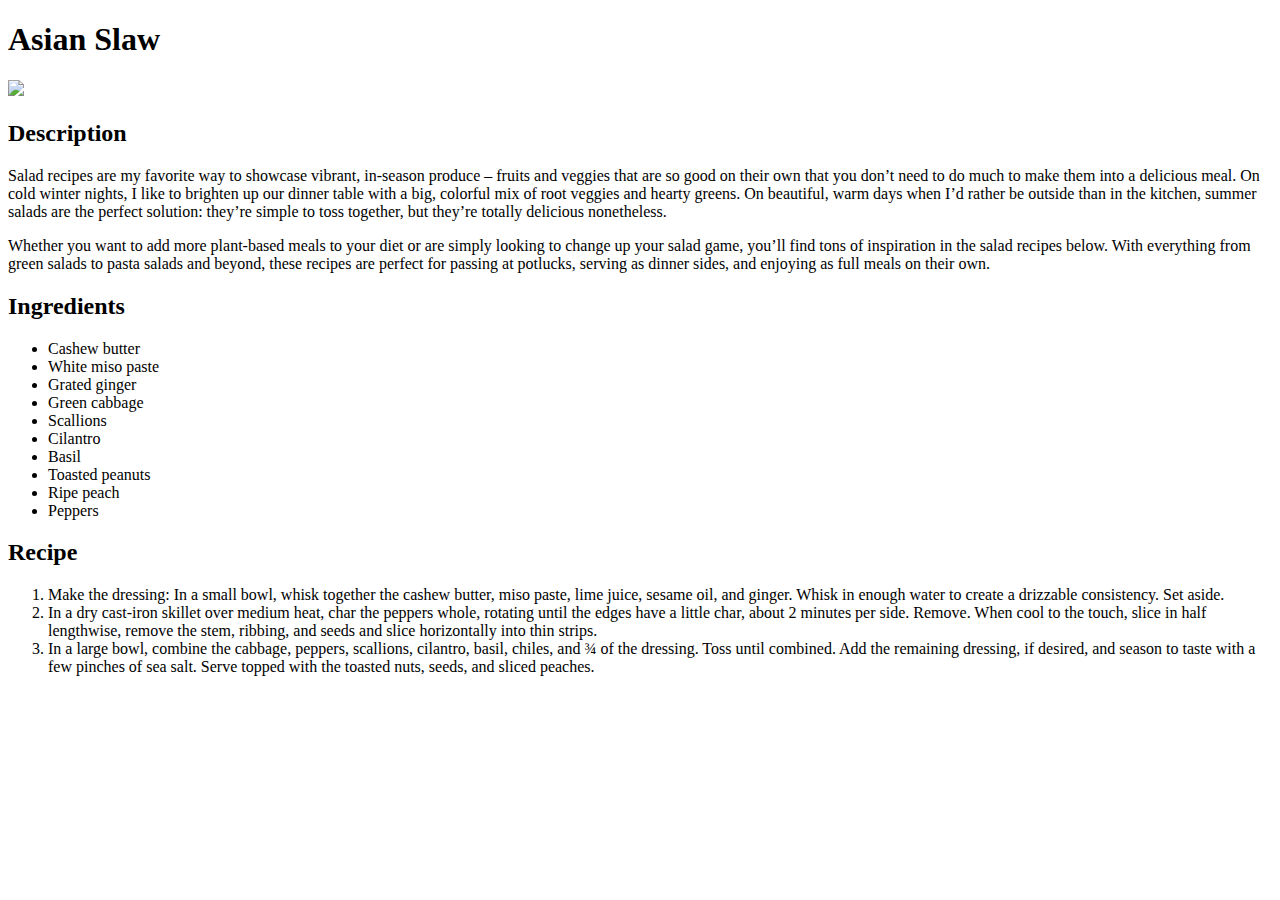
==== recipes/asianslaw.html @ 29acfb25 "Fix img syntax and make height auto for all" ====
<!DOCTYPE html>
<html lang="en">
<head>
    <meta charset="UTF-8">
    <meta http-equiv="X-UA-Compatible" content="IE=edge">
    <meta name="viewport" content="width=device-width, initial-scale=1.0">
    <title>Asian Slaw Recipe</title>
</head>
<body>
    <h1>Asian Slaw</h1>
    <img src="./images/asianslaw.jpg" width="300" height="auto">
    <h2>Description</h2>
    <p>Salad recipes are my favorite way to showcase vibrant, in-season produce – fruits and veggies that are so good on their own that you don’t need to do much to make them into a delicious meal. On cold winter nights, I like to brighten up our dinner table with a big, colorful mix of root veggies and hearty greens. On beautiful, warm days when I’d rather be outside than in the kitchen, summer salads are the perfect solution: they’re simple to toss together, but they’re totally delicious nonetheless.</p>
    <p>Whether you want to add more plant-based meals to your diet or are simply looking to change up your salad game, you’ll find tons of inspiration in the salad recipes below. With everything from green salads to pasta salads and beyond, these recipes are perfect for passing at potlucks, serving as dinner sides, and enjoying as full meals on their own.</p>
    <h2>Ingredients</h2>
    <ul>
        <li>Cashew butter</li>
        <li>White miso paste</li>
        <li>Grated ginger</li>
        <li>Green cabbage</li>
        <li>Scallions</li>
        <li>Cilantro</li>
        <li>Basil</li>
        <li>Toasted peanuts</li>
        <li>Ripe peach</li>
        <li>Peppers</li>
    </ul>
    <h2>Recipe</h2>
    <ol>
        <li>Make the dressing: In a small bowl, whisk together the cashew butter, miso paste, lime juice, sesame oil, and ginger. Whisk in enough water to create a drizzable consistency. Set aside.</li>
        <li>In a dry cast-iron skillet over medium heat, char the peppers whole, rotating until the edges have a little char, about 2 minutes per side. Remove. When cool to the touch, slice in half lengthwise, remove the stem, ribbing, and seeds and slice horizontally into thin strips.</li>
        <li>In a large bowl, combine the cabbage, peppers, scallions, cilantro, basil, chiles, and ¾ of the dressing. Toss until combined. Add the remaining dressing, if desired, and season to taste with a few pinches of sea salt. Serve topped with the toasted nuts, seeds, and sliced peaches.</li>
    </ol>
</body>
</html>
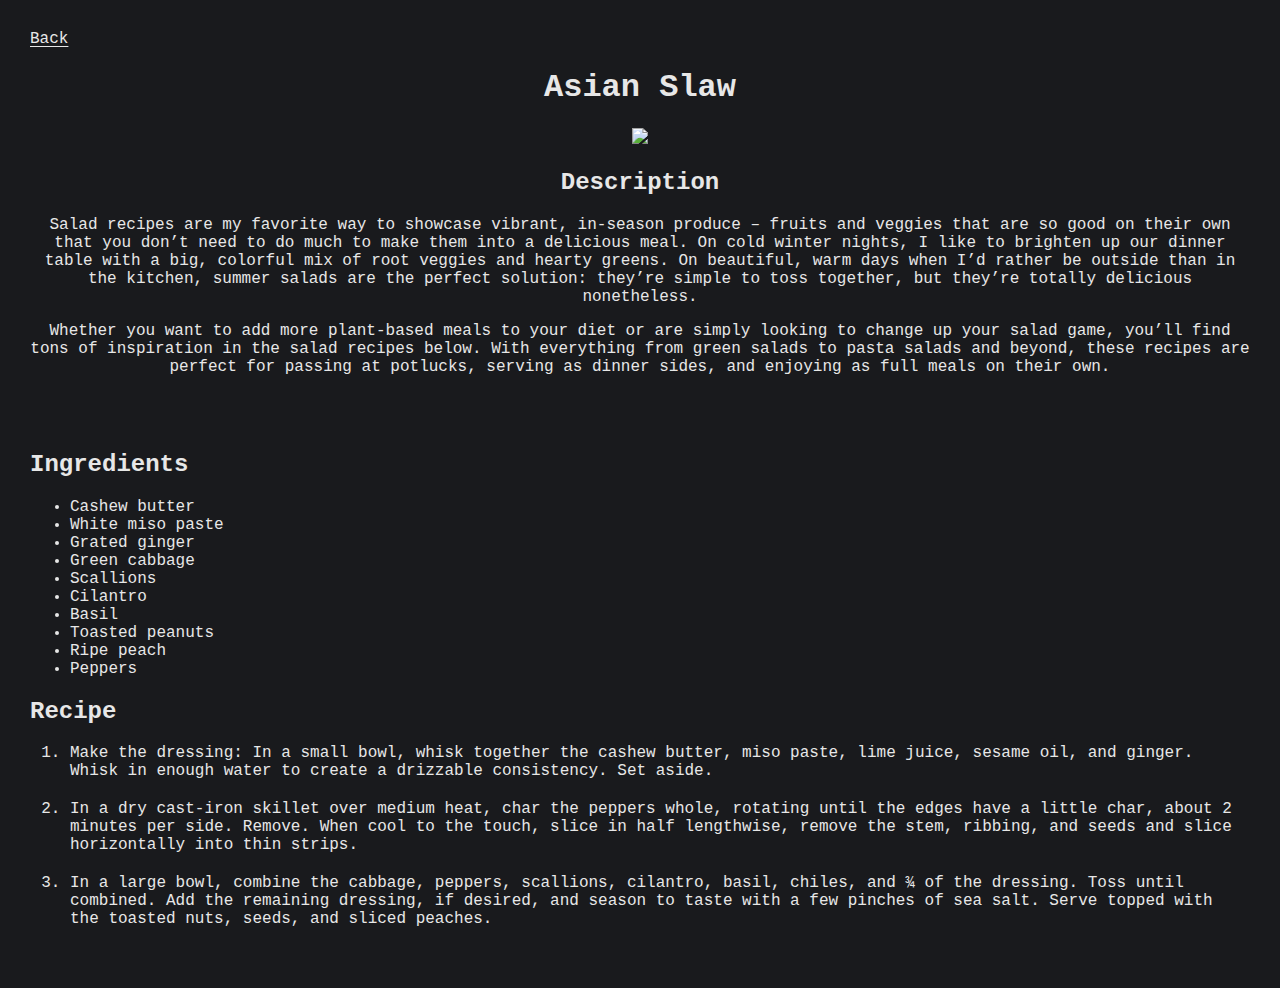
==== commit b58ae8a4: "Add styling to all pages and made back button" ====
--- a/recipes/asianslaw.html
+++ b/recipes/asianslaw.html
@@ -1,35 +1,41 @@
 <!DOCTYPE html>
 <html lang="en">
 <head>
+    <link rel="stylesheet" href="../odin-recipes.css">
     <meta charset="UTF-8">
     <meta http-equiv="X-UA-Compatible" content="IE=edge">
     <meta name="viewport" content="width=device-width, initial-scale=1.0">
     <title>Asian Slaw Recipe</title>
 </head>
-<body>
-    <h1>Asian Slaw</h1>
-    <img src="./images/asianslaw.jpg" width="300" height="auto">
-    <h2>Description</h2>
-    <p>Salad recipes are my favorite way to showcase vibrant, in-season produce – fruits and veggies that are so good on their own that you don’t need to do much to make them into a delicious meal. On cold winter nights, I like to brighten up our dinner table with a big, colorful mix of root veggies and hearty greens. On beautiful, warm days when I’d rather be outside than in the kitchen, summer salads are the perfect solution: they’re simple to toss together, but they’re totally delicious nonetheless.</p>
-    <p>Whether you want to add more plant-based meals to your diet or are simply looking to change up your salad game, you’ll find tons of inspiration in the salad recipes below. With everything from green salads to pasta salads and beyond, these recipes are perfect for passing at potlucks, serving as dinner sides, and enjoying as full meals on their own.</p>
-    <h2>Ingredients</h2>
-    <ul>
-        <li>Cashew butter</li>
-        <li>White miso paste</li>
-        <li>Grated ginger</li>
-        <li>Green cabbage</li>
-        <li>Scallions</li>
-        <li>Cilantro</li>
-        <li>Basil</li>
-        <li>Toasted peanuts</li>
-        <li>Ripe peach</li>
-        <li>Peppers</li>
-    </ul>
-    <h2>Recipe</h2>
-    <ol>
-        <li>Make the dressing: In a small bowl, whisk together the cashew butter, miso paste, lime juice, sesame oil, and ginger. Whisk in enough water to create a drizzable consistency. Set aside.</li>
-        <li>In a dry cast-iron skillet over medium heat, char the peppers whole, rotating until the edges have a little char, about 2 minutes per side. Remove. When cool to the touch, slice in half lengthwise, remove the stem, ribbing, and seeds and slice horizontally into thin strips.</li>
-        <li>In a large bowl, combine the cabbage, peppers, scallions, cilantro, basil, chiles, and ¾ of the dressing. Toss until combined. Add the remaining dressing, if desired, and season to taste with a few pinches of sea salt. Serve topped with the toasted nuts, seeds, and sliced peaches.</li>
-    </ol>
+<body class="main-body">
+    <a href="../index.html">Back</a>
+    <div class="recipe-container">
+        <div class="recipe-intro">
+            <h1>Asian Slaw</h1>
+            <img src="./images/asianslaw.jpg" width="300" height="auto">
+            <h2>Description</h2>
+            <p>Salad recipes are my favorite way to showcase vibrant, in-season produce – fruits and veggies that are so good on their own that you don’t need to do much to make them into a delicious meal. On cold winter nights, I like to brighten up our dinner table with a big, colorful mix of root veggies and hearty greens. On beautiful, warm days when I’d rather be outside than in the kitchen, summer salads are the perfect solution: they’re simple to toss together, but they’re totally delicious nonetheless.</p>
+            <p>Whether you want to add more plant-based meals to your diet or are simply looking to change up your salad game, you’ll find tons of inspiration in the salad recipes below. With everything from green salads to pasta salads and beyond, these recipes are perfect for passing at potlucks, serving as dinner sides, and enjoying as full meals on their own.</p>
+        </div>
+        <h2>Ingredients</h2>
+        <ul>
+            <li>Cashew butter</li>
+            <li>White miso paste</li>
+            <li>Grated ginger</li>
+            <li>Green cabbage</li>
+            <li>Scallions</li>
+            <li>Cilantro</li>
+            <li>Basil</li>
+            <li>Toasted peanuts</li>
+            <li>Ripe peach</li>
+            <li>Peppers</li>
+        </ul>
+        <h2>Recipe</h2>
+        <ol>
+            <li class="recipe-step">Make the dressing: In a small bowl, whisk together the cashew butter, miso paste, lime juice, sesame oil, and ginger. Whisk in enough water to create a drizzable consistency. Set aside.</li>
+            <li class="recipe-step">In a dry cast-iron skillet over medium heat, char the peppers whole, rotating until the edges have a little char, about 2 minutes per side. Remove. When cool to the touch, slice in half lengthwise, remove the stem, ribbing, and seeds and slice horizontally into thin strips.</li>
+            <li class="recipe-step">In a large bowl, combine the cabbage, peppers, scallions, cilantro, basil, chiles, and ¾ of the dressing. Toss until combined. Add the remaining dressing, if desired, and season to taste with a few pinches of sea salt. Serve topped with the toasted nuts, seeds, and sliced peaches.</li>
+        </ol>
+    </div>
 </body>
 </html>--- a/odin-recipes.css
+++ b/odin-recipes.css
@@ -0,0 +1,23 @@
+* {
+    font-family: "Lucida Console", monospace;
+}
+
+.main-body{
+    background-color: rgb(25, 26, 29);
+    color:rgb(231, 231, 231);
+    margin: 30px;
+}
+
+a{
+    color:rgb(231, 231, 231);
+    text-underline-offset: 3px;
+}
+
+.recipe-item, .recipe-step{
+    margin-bottom: 20px;
+}
+
+.recipe-intro{
+    text-align: center;
+    margin-bottom: 75px;
+}